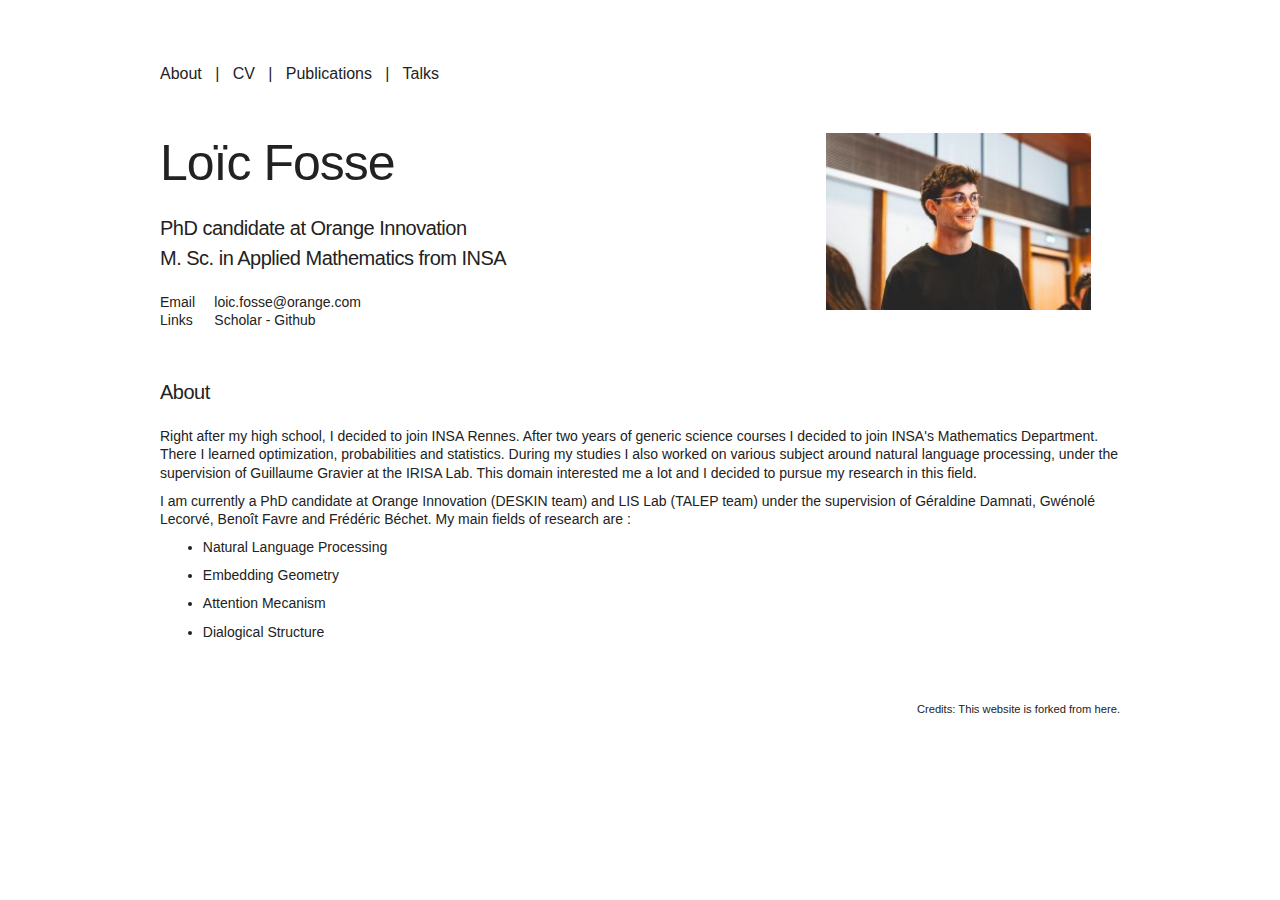
==== index.html @ 95a6256a "initial commit" ====
<!DOCTYPE html>
<html lang="en">

<!DOCTYPE html>
<html lang="en">

<head>
  <!-- Basic Page Needs
  –––––––––––––––––––––––––––––––––––––––––––––––––– -->
  <meta charset="utf-8">
  <title>FOSSE Loïc</title>
  <meta name="description" content="">
  <meta name="author" content="">

  <!-- Mobile Specific Metas
  –––––––––––––––––––––––––––––––––––––––––––––––––– -->
  <meta name="viewport" content="width=device-width, initial-scale=1">

  <!-- FONT
  –––––––––––––––––––––––––––––––––––––––––––––––––– -->
  <link href="//fonts.googleapis.com/css?family=Raleway:400,300,600" rel="stylesheet" type="text/css">

  <!-- CSS
  –––––––––––––––––––––––––––––––––––––––––––––––––– -->
  <link rel="stylesheet" href="css/normalize.css">
  <link rel="stylesheet" href="css/skeleton.css">

  <!-- Favicon
  –––––––––––––––––––––––––––––––––––––––––––––––––– -->
  <link rel="icon" type="image/png" href="images/favicon.png">

  <!-- <script async src="https://www.googletagmanager.com/gtag/js?id=UA-145332417-1"></script>
  <script>
    window.dataLayer = window.dataLayer || [];
    function gtag(){dataLayer.push(arguments);}
    gtag('js', new Date());

    gtag('config', 'UA-145332417-1');
  </script> -->
</head>

<body>
  <div class="container" style="margin-top: 5%; margin-bottom: 5%">

    <span name="NavBar"></span>

    <div class="row">
      <div class="eight columns" style="margin-top: 5%">
        <h1> Loïc Fosse </h1>
        <p>
          <h5>
          
         PhD candidate at <span name="OrangeInnov"></span> <br>
          M. Sc. in Applied Mathematics from <a class="hidelink" href="https://www.groupe-insa.fr">INSA</a>
        </h5>
        </p>
        <div class="one column" style="margin-left: 0%;">
          <b>Email</b>
        </div>
        <div class="six columns">
          loic.fosse@orange.com
        </div>
        <br>
        <div class="one column" style="margin-left: 0%;">
          <b>Links</b>
        </div>
        <div class="six columns">
          <a class="hidelink" href="https://scholar.google.com/citations?user=PPNoF3MAAAAJ&hl=fr">Scholar</a>
          - <a class="hidelink" href="https://github.com/lolofo">Github</a>
        </div>
      </div>
      <div class="four columns" style="margin-top: 5%">
        <img src="images/profile.jpg" alt="headshot" width="90%">
      </div>
    </div>

    <div class="row">
      <div class="twelve columns" style="margin-top: 5%">
        <h5>About</h5>

        <p>
          Right after my high school, I decided to join <a class="hidelink" href="https://www.groupe-insa.fr">INSA Rennes</a>. After two years of generic science courses I decided to join <span name="INSAGM"></span>. There I learned optimization, probabilities and statistics.

          During my studies I also worked on various subject around natural language processing, under the supervision of <span name="guig"></span> at the <span name="IRISA"></span>. This domain interested me a lot and I decided to pursue my research in this field.
        </p>


        <p>
          I am currently a PhD candidate at
          <span name="OrangeInnov"></span>
          (DESKIN team) and 
          <SPAN name="LisLab"></span>
          (<a class="hidelink" href="https://talep.lis-lab.fr/">TALEP</a> team) under the supervision of
          <span name="GerDam"></span>,
          <span name="GweLec"></span>,
          <span name="BenFav"></span>
          and
          <span name="FreBec"></span>.

          My main fields of research are :
        </P>
        <UL STYLE="LIST-STYLE-TYPE: DISC; PADDING-LEFT: 3%;">
          <li>Natural Language Processing</li>
          <li>Embedding Geometry</li>
	        <li>Attention Mecanism</li>
          <li>Dialogical Structure</li>
        </ul>
    </div>
    <div class="row">
      <div class="twelve columns" style="margin-top: 5%; text-align: right;">
        <small>Credits: This website is forked from <a class="hidelink" href="https://github.com/jeanpauphilet/jeanpauphilet.github.io">here</a>.</small>
    </div>
  <script src="constants.js"></script>
</body>
</html>
---- css/skeleton.css ----
/*
* Skeleton V2.0.4
* Copyright 2014, Dave Gamache
* www.getskeleton.com
* Free to use under the MIT license.
* http://www.opensource.org/licenses/mit-license.php
* 12/29/2014
*/


/* Table of contents
––––––––––––––––––––––––––––––––––––––––––––––––––
- Grid
- Base Styles
- Typography
- Links
- Buttons
- Forms
- Lists
- Code
- Tables
- Spacing
- Utilities
- Clearing
- Media Queries
*/

/* Grid
–––––––––––––––––––––––––––––––––––––––––––––––––– */
.container {
  position: relative;
  width: 100%;
  max-width: 960px;
  margin: 0 auto;
  padding: 0 20px;
  box-sizing: border-box;}
.column,
.columns {
  width: 100%;
  float: left;
  box-sizing: border-box; }

/* For devices larger than 400px */
@media (min-width: 400px) {
  .container {
    width: 85%;
    padding: 0; }
}

/* For devices larger than 550px */
@media (min-width: 550px) {
  .container {
    width: 80%; }
  .column,
  .columns {
    margin-left: 4%; }
  .column:first-child,
  .columns:first-child {
    margin-left: 0; }

  .one.column,
  .one.columns                    { width: 4.66666666667%; }
  .two.columns                    { width: 13.3333333333%; }
  .three.columns                  { width: 22%;            }
  .four.columns                   { width: 30.6666666667%; }
  .five.columns                   { width: 39.3333333333%; }
  .six.columns                    { width: 48%;            }
  .seven.columns                  { width: 56.6666666667%; }
  .eight.columns                  { width: 65.3333333333%; }
  .nine.columns                   { width: 74.0%;          }
  .ten.columns                    { width: 82.6666666667%; }
  .eleven.columns                 { width: 91.3333333333%; }
  .twelve.columns                 { width: 100%; margin-left: 0; }

  .one-third.column               { width: 30.6666666667%; }
  .two-thirds.column              { width: 65.3333333333%; }

  .one-half.column                { width: 48%; }

  /* Offsets */
  .offset-by-one.column,
  .offset-by-one.columns          { margin-left: 8.66666666667%; }
  .offset-by-two.column,
  .offset-by-two.columns          { margin-left: 17.3333333333%; }
  .offset-by-three.column,
  .offset-by-three.columns        { margin-left: 26%;            }
  .offset-by-four.column,
  .offset-by-four.columns         { margin-left: 34.6666666667%; }
  .offset-by-five.column,
  .offset-by-five.columns         { margin-left: 43.3333333333%; }
  .offset-by-six.column,
  .offset-by-six.columns          { margin-left: 52%;            }
  .offset-by-seven.column,
  .offset-by-seven.columns        { margin-left: 60.6666666667%; }
  .offset-by-eight.column,
  .offset-by-eight.columns        { margin-left: 69.3333333333%; }
  .offset-by-nine.column,
  .offset-by-nine.columns         { margin-left: 78.0%;          }
  .offset-by-ten.column,
  .offset-by-ten.columns          { margin-left: 86.6666666667%; }
  .offset-by-eleven.column,
  .offset-by-eleven.columns       { margin-left: 95.3333333333%; }

  .offset-by-one-third.column,
  .offset-by-one-third.columns    { margin-left: 34.6666666667%; }
  .offset-by-two-thirds.column,
  .offset-by-two-thirds.columns   { margin-left: 69.3333333333%; }

  .offset-by-one-half.column,
  .offset-by-one-half.columns     { margin-left: 52%; }

}


/* Base Styles
–––––––––––––––––––––––––––––––––––––––––––––––––– */
/* NOTE
html is set to 62.5% so that all the REM measurements throughout Skeleton
are based on 10px sizing. So basically 1.5rem = 15px :) */
html {
  font-size: 62.5%; }
body {
  font-size: 1.4em; /* currently ems cause chrome bug misinterpreting rems on body element */
  line-height: 1.3; /* Note: controls spacing between regular lines*/
  font-weight: 100;
  font-family: default, sans-serif;
  font-style: normal;
  color: #222; }


/* Typography
–––––––––––––––––––––––––––––––––––––––––––––––––– */
h1, h2, h3, h4, h5, h6 {
  margin-top: 0;
  margin-bottom: 2rem;
  font-weight: 100; }
h1 { font-size: 4.0rem; line-height: 1.2;  letter-spacing: -.1rem; font-weight: 350 }
h2 { font-size: 3.6rem; line-height: 1.25; letter-spacing: -.1rem; }
h3 { font-size: 3.0rem; line-height: 1.3;  letter-spacing: -.1rem; }
h4 { font-size: 1.8rem; line-height: 1.5; letter-spacing: -.05rem; }
h5 { font-size: 1.6rem; line-height: 1.5;  letter-spacing: -.05rem; }
h6 { font-size: 1.5rem; line-height: 1.6;  letter-spacing: 0; }

/* Larger than phablet */
@media (min-width: 550px) {
  h1 { font-size: 5.0rem; }
  h2 { font-size: 4.2rem; }
  h3 { font-size: 3.6rem; }
  h4 { font-size: 2.4rem; }
  h5 { font-size: 2.0rem; }
  h6 { font-size: 1.5rem; }
}

p {
  margin-top: 0; }


/* Links
–––––––––––––––––––––––––––––––––––––––––––––––––– */
a {
  color: #1EAEDB; }
a:hover {
  color: #0FA0CE; }


/* Buttons
–––––––––––––––––––––––––––––––––––––––––––––––––– */
.button,
button,
input[type="submit"],
input[type="reset"],
input[type="button"] {
  display: inline-block;
  height: 30px;
  padding: 0 20px;
  color: #555;
  text-align: center;
  font-size: 11px;
  font-weight: 400;
  line-height: 30px;
  letter-spacing: .1rem;
  text-transform: uppercase;
  text-decoration: none;
  white-space: nowrap;
  background-color: transparent;
  border-radius: 4px;
  border: 1px solid #bbb;
  cursor: pointer;
  box-sizing: border-box; }
button:hover,
input[type="submit"]:hover,
input[type="reset"]:hover,
input[type="button"]:hover {
  background-color: #ddd;
  },
.button:focus,
button:focus,
input[type="submit"]:focus,
input[type="reset"]:focus,
input[type="button"]:focus {
  color: #333;
  border-color: #888;
  outline: 0; }
.button.button-primary,
button.button-primary,
input[type="submit"].button-primary,
input[type="reset"].button-primary,
input[type="button"].button-primary {
  color: #FFF;
  background-color: #33C3F0;
  border-color: #33C3F0; }
.button.button-primary:hover,
button.button-primary:hover,
input[type="submit"].button-primary:hover,
input[type="reset"].button-primary:hover,
input[type="button"].button-primary:hover,
.button.button-primary:focus,
button.button-primary:focus,
input[type="submit"].button-primary:focus,
input[type="reset"].button-primary:focus,
input[type="button"].button-primary:focus {
  color: #FFF;
  background-color: #1EAEDB;
  border-color: #1EAEDB; }
/* Add a dark background to the active button */
.button.active {
    background-color: #666;
    color: white;
  }

/* Forms
–––––––––––––––––––––––––––––––––––––––––––––––––– */
input[type="email"],
input[type="number"],
input[type="search"],
input[type="text"],
input[type="tel"],
input[type="url"],
input[type="password"],
textarea,
select {
  height: 38px;
  padding: 6px 10px; /* The 6px vertically centers text on FF, ignored by Webkit */
  background-color: #fff;
  border: 1px solid #D1D1D1;
  border-radius: 4px;
  box-shadow: none;
  box-sizing: border-box; }
/* Removes awkward default styles on some inputs for iOS */
input[type="email"],
input[type="number"],
input[type="search"],
input[type="text"],
input[type="tel"],
input[type="url"],
input[type="password"],
textarea {
  -webkit-appearance: none;
     -moz-appearance: none;
          appearance: none; }
textarea {
  min-height: 65px;
  padding-top: 6px;
  padding-bottom: 6px; }
input[type="email"]:focus,
input[type="number"]:focus,
input[type="search"]:focus,
input[type="text"]:focus,
input[type="tel"]:focus,
input[type="url"]:focus,
input[type="password"]:focus,
textarea:focus,
select:focus {
  border: 1px solid #33C3F0;
  outline: 0; }
label,
legend {
  display: block;
  margin-bottom: .5rem;
  font-weight: 600; }
fieldset {
  padding: 0;
  border-width: 0; }
input[type="checkbox"],
input[type="radio"] {
  display: inline; }
label > .label-body {
  display: inline-block;
  margin-left: .5rem;
  font-weight: normal; }


/* Lists
–––––––––––––––––––––––––––––––––––––––––––––––––– */
ul {
  list-style: circle inside; }
ol {
  list-style: decimal inside; }
ol, ul {
  list-style-position: outside;
  margin-left: 1em;
  padding-left: 0;
  margin-top: 0; }
ul ul,
ul ol,
ol ol,
ol ul {
  /* margin: 1.5rem 0 1.5rem 3rem; */
  font-size: 90%; }
li {
  margin: 0 1rem 1rem 0;
  /* margin-bottom: 1rem;  */
}

/* Code
–––––––––––––––––––––––––––––––––––––––––––––––––– */
code {
  padding: .2rem .5rem;
  margin: 0 .2rem;
  font-size: 90%;
  white-space: nowrap;
  background: #F1F1F1;
  border: 1px solid #E1E1E1;
  border-radius: 4px; }
pre > code {
  display: block;
  padding: 1rem 1.5rem;
  white-space: pre; }


/* Tables
–––––––––––––––––––––––––––––––––––––––––––––––––– */
th,
td {
  padding: 12px 15px;
  text-align: left;
  border-bottom: 1px solid #E1E1E1; }
th:first-child,
td:first-child {
  padding-left: 0; }
th:last-child,
td:last-child {
  padding-right: 0; }


/* Spacing
–––––––––––––––––––––––––––––––––––––––––––––––––– */
button,
.button {
  margin-bottom: 1rem; }
input,
textarea,
select,
fieldset {
  margin-bottom: 1.5rem; }
pre,
blockquote,
dl,
figure,
table,
p,
ul,
ol,
form {
  margin-bottom: 1rem; } /*Note: Controls margins after paragraphs


/* Utilities
–––––––––––––––––––––––––––––––––––––––––––––––––– */
.u-full-width {
  width: 100%;
  box-sizing: border-box; }
.u-max-full-width {
  max-width: 100%;
  box-sizing: border-box; }
.u-pull-right {
  float: right; }
.u-pull-left {
  float: left; }


/* Misc
–––––––––––––––––––––––––––––––––––––––––––––––––– */
hr {
  margin-top: 3rem;
  margin-bottom: 3.5rem;
  border-width: 0;
  border-top: 1px solid #E1E1E1; }


/* Clearing
–––––––––––––––––––––––––––––––––––––––––––––––––– */

/* Self Clearing Goodness */
.container:after,
.row:after,
.u-cf {
  content: "";
  display: table;
  clear: both; }


/* Media Queries
–––––––––––––––––––––––––––––––––––––––––––––––––– */
/*
Note: The best way to structure the use of media queries is to create the queries
near the relevant code. For example, if you wanted to change the styles for buttons
on small devices, paste the mobile query code up in the buttons section and style it
there.
*/


/* Larger than mobile */
@media (min-width: 400px) {}

/* Larger than phablet (also point when grid becomes active) */
@media (min-width: 550px) {}

/* Larger than tablet */
@media (min-width: 750px) {}

/* Larger than desktop */
@media (min-width: 1000px) {}

/* Larger than Desktop HD */
@media (min-width: 1200px) {}


/* Additions
–––––––––––––––––––––––––––––––––––––––––––––––––– */


/*
These are customizations to the base theme for iaindunning.com
*/

.hidelink { color: #222; text-decoration: none; }
img { max-width: 100%; }

/**
 * Syntax highlighting styles
 */
.highlight {
  background: #fff; }
  .highlight .c {
    color: #998;
    font-style: italic; }
  .highlight .err {
    color: #a61717;
    background-color: #e3d2d2; }
  .highlight .k {
    font-weight: bold; }
  .highlight .o {
    font-weight: bold; }
  .highlight .cm {
    color: #998;
    font-style: italic; }
  .highlight .cp {
    color: #999;
    font-weight: bold; }
  .highlight .c1 {
    color: #998;
    font-style: italic; }
  .highlight .cs {
    color: #999;
    font-weight: bold;
    font-style: italic; }
  .highlight .gd {
    color: #000;
    background-color: #fdd; }
  .highlight .gd .x {
    color: #000;
    background-color: #faa; }
  .highlight .ge {
    font-style: italic; }
  .highlight .gr {
    color: #a00; }
  .highlight .gh {
    color: #999; }
  .highlight .gi {
    color: #000;
    background-color: #dfd; }
  .highlight .gi .x {
    color: #000;
    background-color: #afa; }
  .highlight .go {
    color: #888; }
  .highlight .gp {
    color: #555; }
  .highlight .gs {
    font-weight: bold; }
  .highlight .gu {
    color: #aaa; }
  .highlight .gt {
    color: #a00; }
  .highlight .kc {
    font-weight: bold; }
  .highlight .kd {
    font-weight: bold; }
  .highlight .kp {
    font-weight: bold; }
  .highlight .kr {
    font-weight: bold; }
  .highlight .kt {
    color: #458;
    font-weight: bold; }
  .highlight .m {
    color: #099; }
  .highlight .s {
    color: #d14; }
  .highlight .na {
    color: #008080; }
  .highlight .nb {
    color: #0086B3; }
  .highlight .nc {
    color: #458;
    font-weight: bold; }
  .highlight .no {
    color: #008080; }
  .highlight .ni {
    color: #800080; }
  .highlight .ne {
    color: #900;
    font-weight: bold; }
  .highlight .nf {
    color: #900;
    font-weight: bold; }
  .highlight .nn {
    color: #555; }
  .highlight .nt {
    color: #000080; }
  .highlight .nv {
    color: #008080; }
  .highlight .ow {
    font-weight: bold; }
  .highlight .w {
    color: #bbb; }
  .highlight .mf {
    color: #099; }
  .highlight .mh {
    color: #099; }
  .highlight .mi {
    color: #099; }
  .highlight .mo {
    color: #099; }
  .highlight .sb {
    color: #d14; }
  .highlight .sc {
    color: #d14; }
  .highlight .sd {
    color: #d14; }
  .highlight .s2 {
    color: #d14; }
  .highlight .se {
    color: #d14; }
  .highlight .sh {
    color: #d14; }
  .highlight .si {
    color: #d14; }
  .highlight .sx {
    color: #d14; }
  .highlight .sr {
    color: #009926; }
  .highlight .s1 {
    color: #d14; }
  .highlight .ss {
    color: #990073; }
  .highlight .bp {
    color: #999; }
  .highlight .vc {
    color: #008080; }
  .highlight .vg {
    color: #008080; }
  .highlight .vi {
    color: #008080; }
  .highlight .il {
    color: #099; }
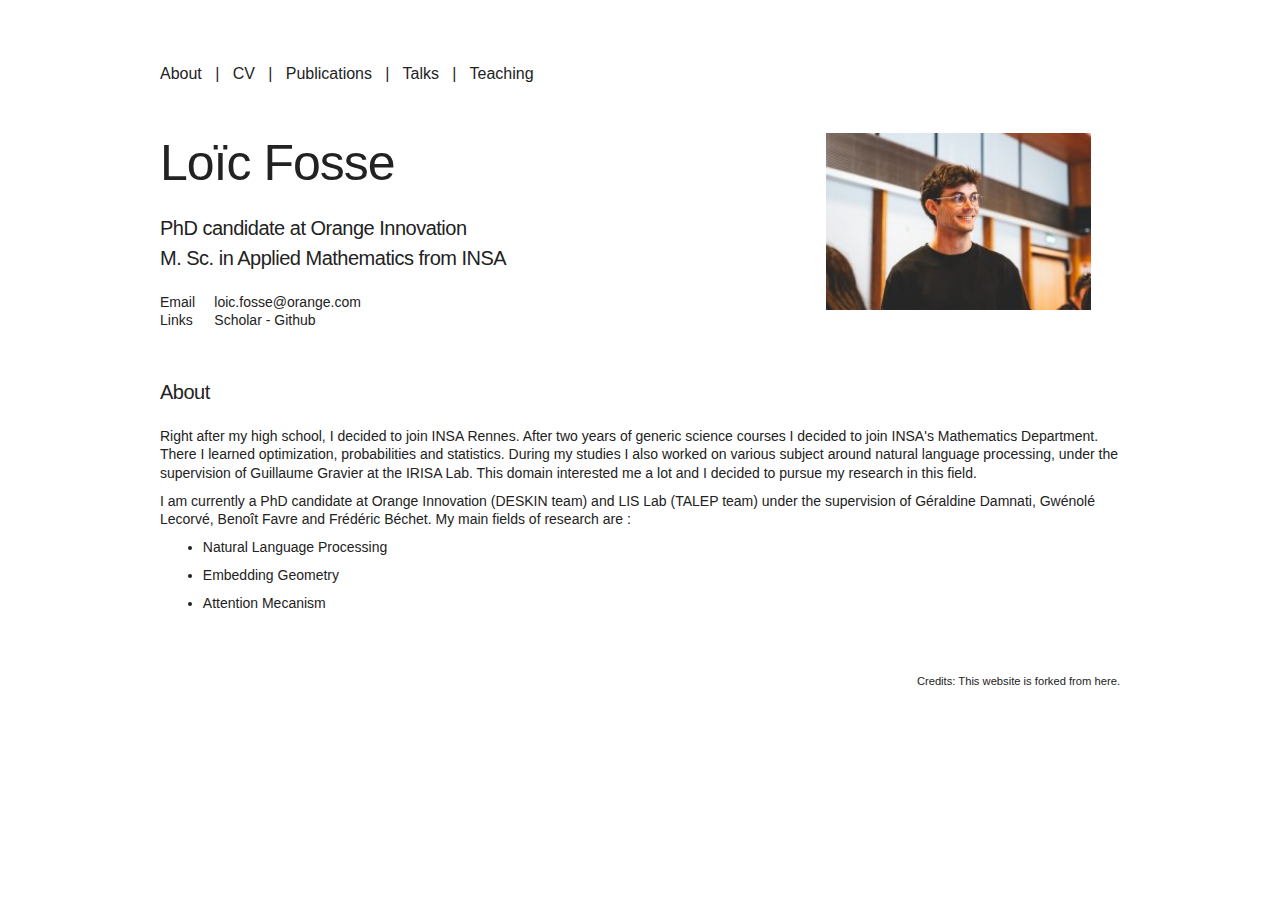
==== commit 38a84533: "ajout cours ENSAI" ====
--- a/index.html
+++ b/index.html
@@ -103,7 +103,6 @@
           <li>Natural Language Processing</li>
           <li>Embedding Geometry</li>
 	        <li>Attention Mecanism</li>
-          <li>Dialogical Structure</li>
         </ul>
     </div>
     <div class="row">
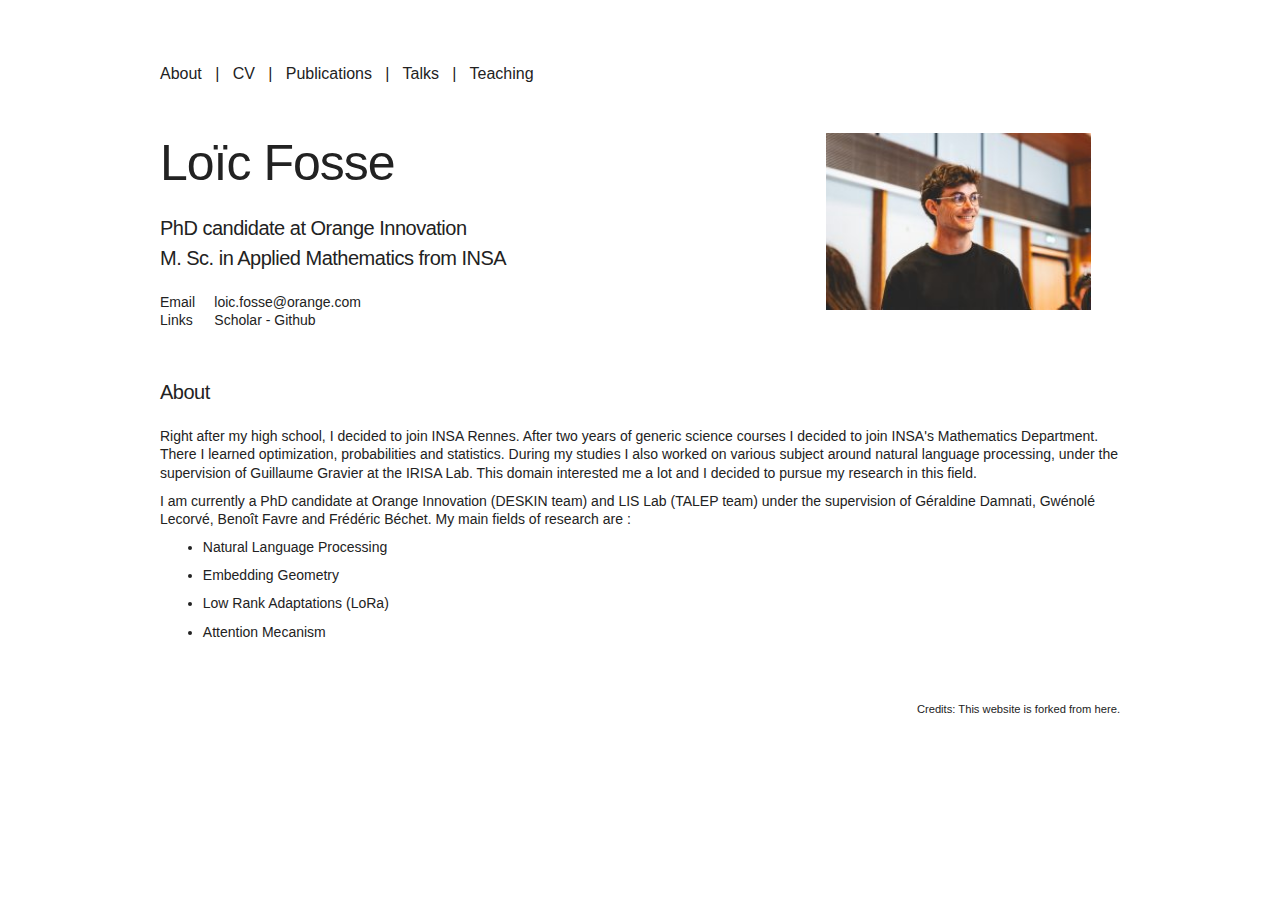
==== commit df538719: "updates" ====
--- a/index.html
+++ b/index.html
@@ -102,6 +102,7 @@
         <UL STYLE="LIST-STYLE-TYPE: DISC; PADDING-LEFT: 3%;">
           <li>Natural Language Processing</li>
           <li>Embedding Geometry</li>
+          <li>Low Rank Adaptations (LoRa)</li>
 	        <li>Attention Mecanism</li>
         </ul>
     </div>
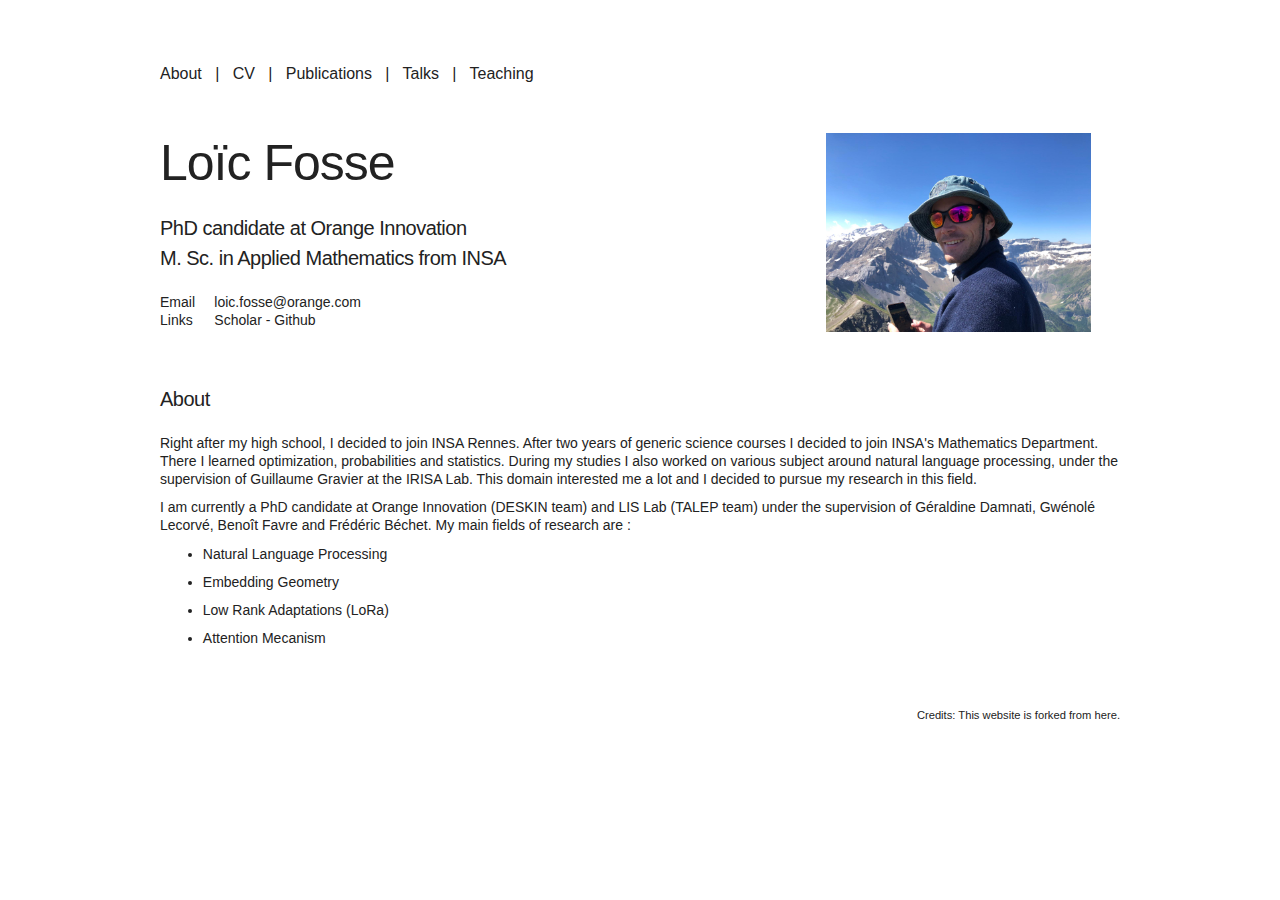
==== commit 1dbae8be: "update of the profile image" ====
--- a/index.html
+++ b/index.html
@@ -70,7 +70,7 @@
         </div>
       </div>
       <div class="four columns" style="margin-top: 5%">
-        <img src="images/profile.jpg" alt="headshot" width="90%">
+        <img src="images/profile-2.jpeg" alt="headshot" width="90%">
       </div>
     </div>
 
